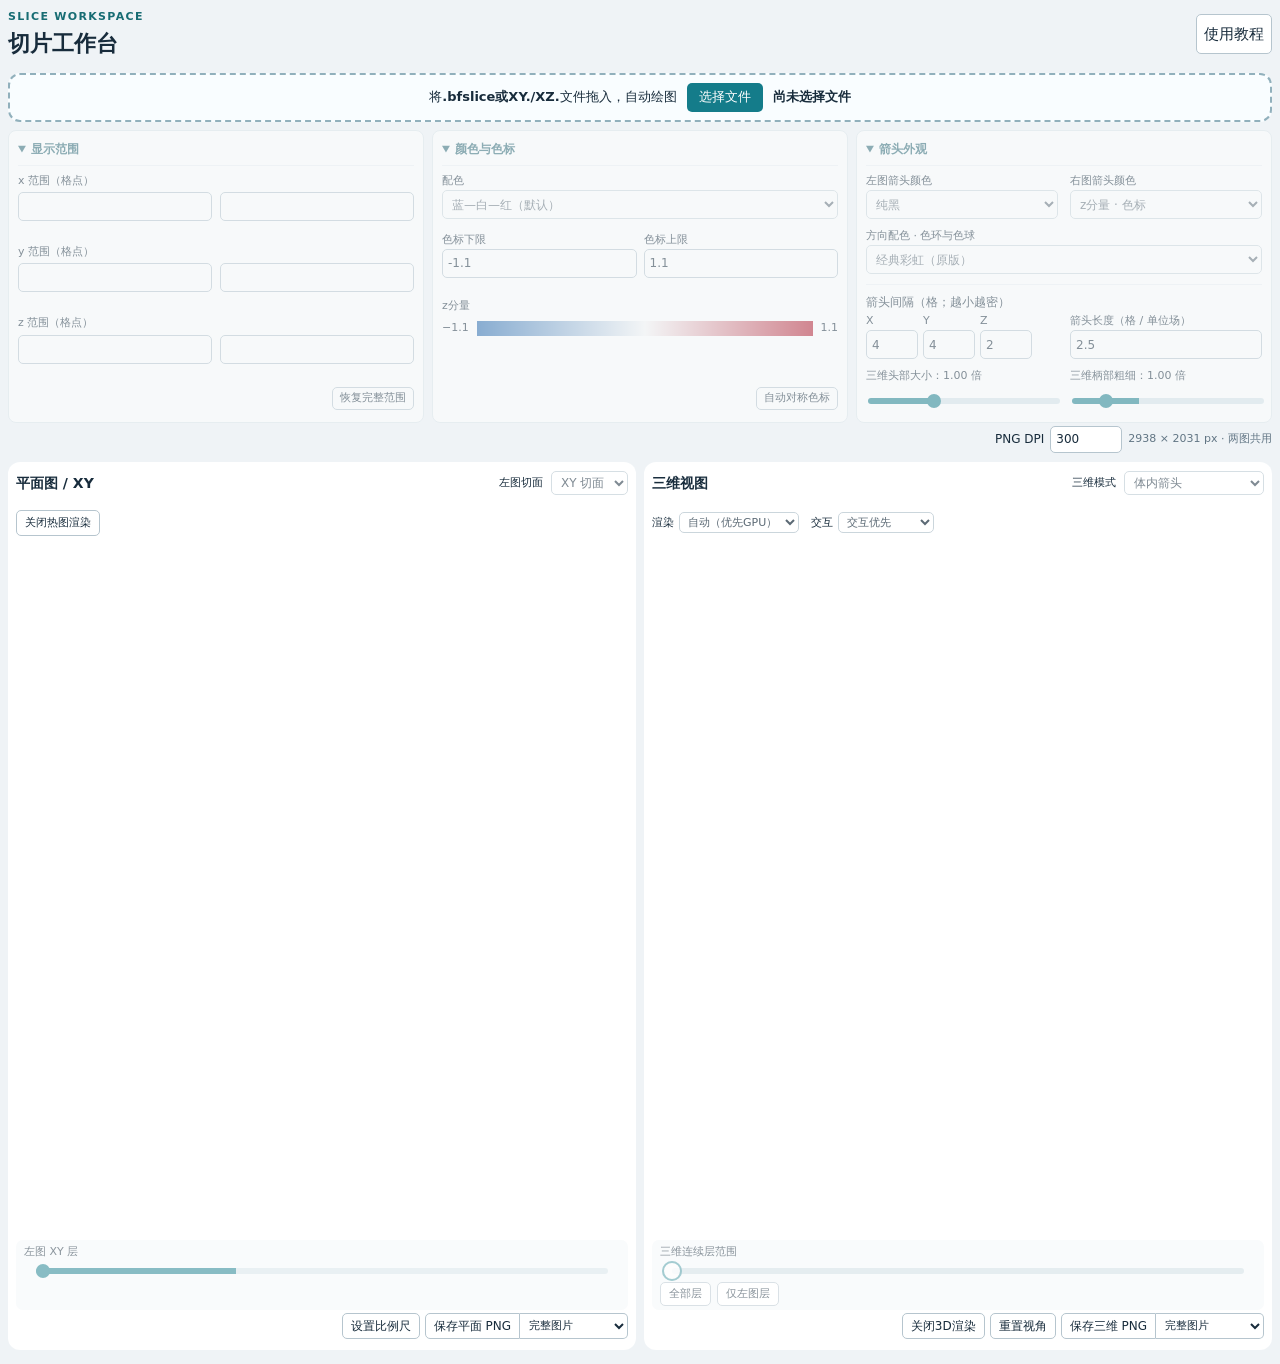
==== main/index.html @ a5f0192a "colorful version" ====
<!doctype html>
<html lang="zh-CN">
  <head>
    <meta charset="utf-8">
    <meta name="viewport" content="width=device-width,initial-scale=1">
    <title>切片工作台</title>
    <link rel="stylesheet" href="styles.css">
    <link rel="stylesheet" href="tutorial.css?v=10steps-20261106">
  </head>
  <body>
    <main>
      <header>
        <div>
          <div class="tag">SLICE WORKSPACE</div>
          <h1>切片工作台</h1>
        </div>
        <button id="start-tutorial" type="button">使用教程</button>
      </header>
      <label id="drop">将<strong>.bfslice或XY./XZ.</strong>文件拖入，自动绘图<br><span class="file-button">选择文件</span><span id="file-name" aria-live="polite">尚未选择文件</span><input id="file" class="file-input" aria-label="选择切片文件" type="file" accept=".bfslice,.dat,.txt,.csv"></label>
      <section id="workspace" aria-label="绘图工作区">
        <div id="status" role="status" hidden></div>
        <fieldset id="controls" disabled>
          <div class="control-grid">
            <details class="control-group" open>
              <summary>显示范围</summary>
              <div class="group-body two-col xyz-ranges">
                <label style="order:0"><span id="x-label">x 范围（格点）</span><span class="row"><input id="xmin" aria-label="x下限" type="number" step="any"><input id="xmax" aria-label="x上限" type="number" step="any"></span></label>
                <label id="vertical-range"><span id="y-label">y 范围（格点）</span><span class="row"><input id="ymin" aria-label="y下限" type="number" step="any"><input id="ymax" aria-label="y上限" type="number" step="any"></span></label>
                <label id="normal-range"><span id="normal-label">z 范围（格点）</span><span class="row"><input id="nmin" aria-label="z下限" type="number" step="any"><input id="nmax" aria-label="z上限" type="number" step="any"></span></label>
                <div class="wide actions"><button id="full">恢复完整范围</button></div>
              </div>
            </details>
            <details class="control-group" open>
              <summary>颜色与色标</summary>
              <div class="group-body two-col">
                <label class="wide">配色<select id="palette"><option value="diverging">蓝—白—红（默认）</option><option value="rainbow">Rainbow · 彩虹</option><option value="viridis">Viridis · 紫—绿—黄</option><option value="inferno">Inferno · 黑—紫—黄</option><option value="gray">灰度 · 黑—白</option><option value="custom">自定义双色</option></select></label>
                <div id="custom-colors" class="wide two-col" hidden>
                  <label>低值颜色<input id="color-low" type="color" value="#2166ac"></label>
                  <label>高值颜色<input id="color-high" type="color" value="#b2182b"></label>
                </div>
                <label>色标下限<input id="cmin" type="number" step="any" value="-1.1"></label>
                <label>色标上限<input id="cmax" type="number" step="any" value="1.1"></label>
                <div class="wide scalar-preview">
                  <span id="quantity">z分量</span>
                  <div class="scalar-preview-bar"><span id="lo">−1.1</span><div class="bar" id="colorbar" aria-label="当前配色色标"></div><span id="hi">1.1</span></div>
                  <span id="clipping" class="muted"></span>
                </div>
                <div class="wide actions"><button id="autoColor">自动对称色标</button></div>
              </div>
            </details>
            <details class="control-group" open>
              <summary>箭头外观</summary>
              <div class="group-body arrow-controls">
                <label>左图箭头颜色<select id="planar-color"><option value="black">纯黑</option><option value="direction">平面方向</option></select></label>
                <label>右图箭头颜色<select id="spatial-color"><option value="component">z分量 · 色标</option><option value="direction">空间方向</option></select></label>
                <label class="wide direction-preset">方向配色 · 色环与色球<select id="direction-preset"><option value="rainbow">经典彩虹（原版）</option><option value="soft">柔和彩虹</option><option value="aurora">青紫橙环</option><option value="ember">蓝红金环</option></select></label>
                <div class="arrow-numbers">
                  <div>
                    <div class="stride-title">箭头间隔（格；越小越密）</div>
                    <div class="stride-inputs">
                      <label>X<input id="stride-x" aria-label="X方向箭头间隔" type="number" min="1" step="1" value="4"></label>
                      <label>Y<input id="stride-y" aria-label="Y方向箭头间隔" type="number" min="1" step="1" value="4"></label>
                      <label>Z<input id="stride-z" aria-label="Z方向箭头间隔" type="number" min="1" step="1" value="2"></label>
                    </div>
                  </div>
                  <label><span id="scale-label">箭头长度（格 / 单位场）</span><input id="scale" type="number" min="0" step="any" value="2.5"></label>
                </div>
                <label class="arrow-size"><span id="head-label">三维头部大小：1.00 倍</span><input id="head-size" aria-label="三维头部大小" type="range" min="0.25" max="2.5" step="0.05" value="1"></label>
                <label class="arrow-size"><span id="shaft-label">三维柄部粗细：1.00 倍</span><input id="shaft-size" aria-label="三维柄部粗细" type="range" min="0.3" max="5" step="0.1" value="1"></label>
              </div>
            </details>
          </div>
        </fieldset>
        <div class="legend">
          <label id="field-control" hidden>显示物理量 <select id="field"></select></label>
          <label class="export-settings">PNG DPI <input id="export-dpi" type="number" min="72" max="600" step="1" value="300" aria-label="PNG导出DPI" title="72–600 DPI；两图共用，仅影响导出。像素尺寸随输出方式和当前选区变化。"><span id="export-size" class="muted"></span></label>
        </div>
        <div class="plots" id="plots" aria-label="双图视图">
          <section class="panel">
            <div class="panel-heading">
              <h2 id="planar-title">平面图 / XY</h2>
              <label>左图切面<select id="left-view" disabled><option value="XY">XY 切面</option><option value="XZ">XZ 切面</option></select></label>
            </div>
            <div class="render-options color-options">
              <div class="direction-controls">
                <button id="toggle-heatmap" type="button" value="on" aria-pressed="true" disabled>关闭热图渲染</button>
              </div>
              <canvas id="direction-wheel" class="direction-legend" width="260" height="192" role="img" aria-label="平面方向色环" title="箭头颜色表示当前切面内方向，与长度无关" hidden></canvas>
            </div>
            <div class="plot-stage">
              <canvas id="planar" width="720" height="650" role="img" aria-label="XY原始格点平面图"></canvas>
            </div>
            <fieldset id="plane-controls" class="under-plot" disabled>
              <label class="plane-control" for="plane"><span id="plane-label">左图 XY 层</span><input id="plane" type="range" min="0" max="0" step="1" value="0" aria-label="左图 XY 层"></label>
              <div class="layer-actions"><button id="full-below" hidden>恢复完整范围</button></div>
            </fieldset>
            <div class="plot-footer">
              <div class="footer-note"><div id="sample" class="plot-status"></div><span id="scale-notice" role="status" hidden></span></div>
              <div class="footer-actions">
                <button id="scale-bar-toggle" type="button" aria-pressed="false" disabled>设置比例尺</button>
                <div class="export-actions"><button id="save2">保存平面 PNG</button><select id="export-mode2" aria-label="平面PNG输出方式"><option value="standard">完整图片</option><option value="clean">保存无文字图片</option></select></div>
              </div>
            </div>
          </section>
          <section class="panel">
            <div class="panel-heading">
              <h2>三维视图</h2>
              <label id="voxel-control" hidden>体素分量<select id="voxel-component" aria-label="体素着色分量"><option value="0">px</option><option value="1">py</option><option value="2" selected>pz</option></select></label>
              <label>三维模式<select id="mode3" disabled><option value="arrows">体内箭头</option><option id="box-mode-option" value="box">边界长方体</option><option value="voxels">体素模式（实验性）</option></select></label>
            </div>
            <div class="render-options color-options">
              <div class="direction-controls">
              <label>渲染<select id="renderer" title="适用于体内箭头与边界长方体模式" disabled><option value="auto">自动（优先GPU）</option><option value="gpu">GPU加速</option><option value="cpu">兼容绘制</option></select></label>
              <label>交互<select id="motion-quality" disabled title="交互优先：拖动时临时简化预览，停止后恢复完整密度；PNG始终按设定密度输出。"><option value="adaptive">交互优先</option><option value="full">始终完整密度</option></select></label>
              <span id="render-status" aria-live="polite"></span>
              </div>
              <canvas id="direction-sphere" class="direction-legend" width="260" height="192" role="img" aria-label="空间方向色球，与三维视图同步旋转" title="赤道表示XY方位；向+z过渡为橙金色，向−z过渡为蓝紫色。随视角旋转查看另一半球。" hidden></canvas>
            </div>
            <div class="plot-stage spatial-stage">
              <canvas id="spatial-gpu" class="scene-layer" width="720" height="650" aria-hidden="true" hidden></canvas>
              <canvas id="spatial-cpu" class="scene-layer" width="720" height="650" aria-hidden="true" hidden></canvas>
              <div id="spatial-paused" hidden>3D渲染已关闭<br><span>开启后按当前范围和设置重新绘制</span></div>
              <canvas id="spatial" width="720" height="650" role="img" aria-label="多层三维矢量图"></canvas>
            </div>
            <fieldset id="volume-controls" class="under-plot" disabled>
              <div class="layer-control">
                <span id="layer-range-label">三维连续层范围</span>
                <div id="layer-track">
                  <div id="layer-fill"></div>
                  <button type="button" id="layer-start" role="slider" aria-label="三维起始层" aria-valuemin="1" aria-valuemax="1" aria-valuenow="1"></button>
                  <button type="button" id="layer-end" role="slider" aria-label="三维结束层" aria-valuemin="1" aria-valuemax="1" aria-valuenow="1"></button>
                </div>
                <div class="layer-actions"><button id="all">全部层</button> <button id="one" type="button" aria-pressed="false" title="让三维图持续跟随左图所在层">仅左图层</button></div>
              </div>
            </fieldset>
            <div class="plot-footer spatial-footer">
              <p id="info" class="plot-status"></p>
              <div class="footer-actions"><button id="toggle3d" type="button" aria-pressed="true">关闭3D渲染</button><button id="reset">重置视角</button><div class="export-actions"><button id="save3">保存三维 PNG</button><select id="export-mode3" aria-label="三维PNG输出方式"><option value="standard">完整图片</option><option value="clean">保存无文字图片</option></select></div></div>
            </div>
          </section>
        </div>
      </section>
    </main>
    <dialog id="scale-dialog" aria-labelledby="scale-dialog-title">
      <form id="scale-form" novalidate>
        <h2 id="scale-dialog-title">设置比例尺</h2>
        <label for="scale-nm-grid">一个格点等于多少 nm<input id="scale-nm-grid" type="number" step="any" min="0" inputmode="decimal" required></label>
        <label for="scale-length-nm">比例尺长度（nm）<input id="scale-length-nm" type="number" step="any" min="0" inputmode="decimal" required></label>
        <p id="scale-error" role="alert" hidden></p>
        <div class="dialog-actions"><button id="scale-cancel" type="button">取消</button><button type="submit" class="primary">确定</button></div>
      </form>
    </dialog>
    <script src="palettes.js"></script>
    <script src="voxels.js"></script>
    <script src="directions.js"></script>
    <script src="arrows.js"></script>
    <script src="viewer.js"></script>
    <script src="spatial.js"></script>
    <script src="history.js"></script>
    <script src="tutorial-data.js"></script>
    <script id="tutorial-script" src="tutorial.js?v=10steps-20261106"></script>
  </body>
</html>
---- main/styles.css ----
/* Workspace layout, plot grids, controls and responsive states. */

.arrow-size input {
  width: 100%;
  height: 34px;
  padding: 0;
  accent-color: #147c8a;
  cursor: pointer;
}

[hidden] {
  display: none !important;
}

* {
  box-sizing: border-box;
}

body {
  margin: 0;
  background: #eff3f6;
  color: #182c3c;
  font: 15px/1.6 system-ui,sans-serif;
}

main {
  margin: auto;
}

h1 {
  margin: 0;
}

h2 {
  margin: 0;
}

p {
  margin: 6px 0;
}

header {
  display: flex;
  justify-content: space-between;
  align-items: center;
}

.tag {
  color: #176c73;
  font-weight: 600;
}

.muted {
  color: #617584;
}

#drop {
  display: block;
  border: 2px dashed #91b0bc;
  border-radius: 12px;
  text-align: center;
  background: #f9fdff;
  cursor: pointer;
}

#drop.over {
  border-color: #087780;
}

input,select,button {
  font: inherit;
  border: 1px solid #b6c5ce;
  border-radius: 5px;
  background: white;
  color: inherit;
  padding: 7px;
}

button {
  cursor: pointer;
}

button:hover {
  background: #e0f0f2;
}

input[type=number] {
  width: 100px;
}

input[type=file] {
  max-width: 100%;
}

.row {
  display: flex;
  align-items: center;
  gap: 6px;
}

.panel {
  background: white;
  border-radius: 12px;
  min-width: 0;
}

canvas {
  width: 100%;
  height: auto;
  display: block;
}

#spatial {
  touch-action: none;
  cursor: grab;
}

.legend {
  display: flex;
  align-items: center;
}

.bar {
  height: 12px;
  background: linear-gradient(to right,#2166ac,#f7f7f7,#b2182b);
}

#status {
  overflow-wrap: anywhere;
}

#status.error {
  color: #a32525;
}

fieldset {
  border: 0;
  padding: 0;
  margin: 0;
}

#controls:disabled {
  opacity: .5;
}

@media (max-width:950px) {
  header {
    display: block;
  }
}

#planar {
  touch-action: none;
  cursor: crosshair;
}

#layer-track {
  position: relative;
  touch-action: none;
  cursor: pointer;
}

#layer-track:before {
  content: "";
  position: absolute;
  left: 0;
  right: 0;
  height: 6px;
  background: #cddce3;
  border-radius: 3px;
}

#layer-fill {
  position: absolute;
  height: 6px;
  background: #147c8a;
}

#layer-track button {
  position: absolute;
  width: 20px;
  height: 20px;
  border-radius: 50%;
  padding: 0;
  transform: translateX(-50%);
  border: 2px solid #147c8a;
  background: white;
  touch-action: none;
  cursor: ew-resize;
}

#layer-track button:focus-visible {
  outline: 3px solid #65c4d5;
  outline-offset: 3px;
}

#layer-track button:disabled {
  opacity: .5;
}

#plane {
  padding: 0;
  accent-color: #147c8a;
  cursor: pointer;
}

.control-grid {
  display: grid;
}

.control-group {
  background: #fff;
  border: 1px solid #dde6eb;
  min-width: 0;
}

.group-body {
  display: grid;
  align-items: start;
  gap: 4px 7px;
}

.two-col {
  grid-template-columns: minmax(0,1fr) minmax(0,1fr);
}

.group-body label {
  display: flex;
  flex-direction: column;
  min-width: 0;
}

.group-body input[type=number],.group-body select {
  width: 100%;
  min-width: 0;
}

.group-body .row {
  display: grid;
  grid-template-columns: 1fr 1fr;
  gap: 8px;
}

.wide {
  grid-column: 1/-1;
}

.actions {
  display: flex;
  justify-content: flex-end;
}

.group-body .arrow-size {
  width: 100%;
  max-width: none;
}

.legend {
  flex-wrap: wrap;
}

.tag {
  letter-spacing: .12em;
}

@media (max-width:480px) {
  .two-col {
    grid-template-columns: 1fr;
  }
  .wide {
    grid-column: auto;
  }
}

header {
  padding: 0 0 4px;
}

h1 {
  font-size: 22px;
}

.tag {
  font-size: 11px;
}

#drop {
  margin: 8px 0;
  padding: 8px 12px;
  font-size: 13px;
}

#drop br {
  display: none;
}

#drop input {
  margin-left: 12px;
  font-size: 12px;
  padding: 3px;
}

#drop .muted {
  margin: 0 10px;
}

#status {
  padding: 4px 0;
  font-size: 12px;
  white-space: nowrap;
  overflow: hidden;
  text-overflow: ellipsis;
}

.control-grid {
  gap: 8px;
}

.control-group {
  border-radius: 8px;
}

.group-body label {
  font-size: 11px;
  gap: 2px;
}

.group-body input[type=number],.group-body select {
  height: 29px;
  padding: 3px 5px;
  font-size: 12px;
}

.group-body input[type=range] {
  height: 26px;
}

.group-body button {
  font-size: 11px;
  padding: 3px 7px;
}

.legend {
  font-size: 12px;
  gap: 8px;
}

.bar {
  width: 150px;
}

h2 {
  font-size: 15px;
}

.panel p {
  font-size: 12px;
}

.panel button {
  font-size: 12px;
  padding: 4px 8px;
}

@media (max-width:600px) {
  #drop input {
    margin-left: 0;
  }
  #drop br {
    display: block;
  }
  #status {
    white-space: normal;
  }
}

#drop {
  position: relative;
  transition: background .18s,border-color .18s,box-shadow .18s,transform .18s;
}

#drop.over {
  transform: scale(1.008);
  box-shadow: 0 0 0 4px #1793a21c;
  background: #e3f6f7;
}

#drop.loading {
  animation: importPulse .8s ease-in-out infinite;
}

#drop.loaded {
  border-color: #459b92;
}

.file-button {
  display: inline-block;
  background: #147c8a;
  color: white;
  padding: 4px 12px;
  border-radius: 5px;
  margin: 0 10px;
}

#file.file-input {
  position: absolute;
  opacity: 0;
  width: 1px;
  height: 1px;
  padding: 0;
  margin: 0;
  pointer-events: none;
}

#file-name {
  display: inline-block;
  max-width: 250px;
  overflow: hidden;
  text-overflow: ellipsis;
  white-space: nowrap;
  vertical-align: middle;
  font-weight: 600;
}

#drop:focus-within {
  outline: 2px solid #27a5b4;
  outline-offset: 2px;
}

.mode-note {
  color: #657b87;
}

input[type=range] {
  appearance: none;
  -webkit-appearance: none;
  background: transparent;
  border: 0;
}

input[type=range]::-webkit-slider-runnable-track {
  height: 6px;
  border-radius: 5px;
  background: linear-gradient(to right,#147c8a var(--progress,35%),#d5e3e8 var(--progress,35%));
}

input[type=range]::-webkit-slider-thumb {
  appearance: none;
  -webkit-appearance: none;
  width: 14px;
  height: 14px;
  border-radius: 50%;
  background: #147c8a;
  margin-top: -4px;
  transition: transform .14s,box-shadow .14s;
}

input[type=range]:hover::-webkit-slider-thumb {
  box-shadow: 0 0 0 4px #147c8a18;
}

input[type=range]:active::-webkit-slider-thumb,input[type=range]:focus-visible::-webkit-slider-thumb {
  transform: scale(1.3);
  box-shadow: 0 0 0 5px #147c8a20;
}

input[type=range]::-moz-range-thumb {
  width: 14px;
  height: 14px;
  border: 0;
  border-radius: 50%;
  background: #147c8a;
  transition: transform .14s;
}

input[type=range]:active::-moz-range-thumb {
  transform: scale(1.3);
}

input[type=range]::-moz-range-track {
  height: 6px;
  background: #d5e3e8;
}

input[type=range]::-moz-range-progress {
  height: 6px;
  background: #147c8a;
}

#layer-track button {
  transition: left .06s linear,box-shadow .14s,scale .14s;
}

#layer-track button:active {
  scale: 1.2;
  box-shadow: 0 0 0 5px #147c8a20;
}

#layer-fill {
  transition: left .06s linear,width .06s linear;
}

button,select {
  transition: background .15s,border-color .15s,box-shadow .15s;
}

select:focus {
  border-color: #147c8a;
  box-shadow: 0 0 0 2px #147c8a15;
}

@keyframes importPulse {
  50% {
    background: #dff3f4;
  }
}

@media (prefers-reduced-motion:reduce) {
  *,*::before,*::after {
    animation: none !important;
    transition: none !important;
  }
}

.panel-heading {
  display: flex;
  justify-content: space-between;
  align-items: center;
  gap: 12px;
}

.panel-heading label {
  font-size: 11px;
  display: flex;
  gap: 8px;
  align-items: center;
}

.panel-heading select {
  padding: 3px 5px;
  font-size: 12px;
  max-width: 150px;
}

#left-view:disabled,#mode3:disabled {
  opacity: .55;
}

#workspace {
  scroll-margin-top: 0;
}

#workspace .group-body {
  line-height: 1.3;
}

.plots {
  margin: 0;
}

.panel-heading {
  flex: none;
}

.panel>p {
  flex: none;
  line-height: 1.35;
  font-size: 11px;
}

.plot-stage {
  min-width: 0;
  container-type: size;
  display: flex;
  align-items: center;
  justify-content: center;
}

.panel .plot-stage canvas {
  max-width: 100%;
  margin: 0;
  flex: none;
}

.plot-footer {
  display: flex;
  gap: 6px;
  font-size: 10px;
}

.control-group {
  padding: 6px 9px;
}

#layer-range-label,#layer-track {
  grid-column: 1/-1;
}

.mode-note {
  padding: 1px 4px;
  font-size: 10px;
}

.legend {
  padding: 3px 0;
}

.panel-heading h2 {
  font-size: 14px;
}

@media (max-width:1100px) and (min-width:851px) {
  .group-body label {
    font-size: 10px;
  }
}

#workspace .control-grid {
  grid-template-columns: repeat(3,minmax(0,1fr));
  align-items: stretch;
}

.control-group summary {
  cursor: pointer;
  color: #286572;
  font-size: 12px;
  font-weight: 600;
  padding: 3px 0;
  user-select: none;
}

.control-group[open] summary {
  margin-bottom: 8px;
  border-bottom: 1px solid #edf1f4;
  padding-bottom: 6px;
}

.under-plot {
  flex: none;
  background: #f4f8fa;
  border-radius: 7px;
  font-size: 11px;
}

.under-plot:disabled {
  opacity: .5;
}

.under-plot button {
  font-size: 10px;
  padding: 2px 7px;
}

#field-control {
  font-size: 12px;
}

#field {
  font-size: 12px;
  padding: 2px 6px;
}

@media (max-width:520px) {
  #workspace .control-grid {
    grid-template-columns: 1fr;
  }
}

.layer-actions {
  display: flex;
  align-items: center;
}

.under-plot .layer-actions button {
  font-size: 11px;
}

.spatial-footer {
  justify-content: space-between;
}

.spatial-footer #info {
  flex: 1;
  min-width: 0;
  margin: 0;
}

.footer-actions {
  display: flex;
  gap: 6px;
  justify-content: flex-end;
  flex: none;
  margin-left: auto;
}

main {
  max-width: none;
  padding: 8px;
}

#workspace {
  height: auto;
  min-height: 0;
  padding: 0;
  display: block;
}

.plots {
  width: 100%;
  height: 100dvh;
  min-height: 560px;
  padding: 6px 0;
  display: grid;
  grid-template-columns: minmax(0,1fr) minmax(0,1fr);
  gap: 8px;
  scroll-margin-top: 0;
}

.panel {
  min-height: 0;
  padding: 8px;
}

.plot-stage {
  flex: 1;
  min-height: 0;
  aspect-ratio: auto;
  width: 100%;
}

.panel .plot-stage canvas {
  width: min(100cqw,calc(100cqh * 720 / 650));
  aspect-ratio: 720/650;
}

.under-plot {
  display: grid;
  min-width: 0;
}

.under-plot .plane-control,.under-plot .layer-control {
  display: contents;
}

.under-plot #plane-label,.under-plot #layer-range-label {
  grid-row: 1;
  white-space: nowrap;
  overflow: hidden;
  text-overflow: ellipsis;
}

.under-plot #plane,.under-plot #layer-track {
  grid-row: 2;
  margin: 0 12px;
  width: calc(100% - 24px);
  align-self: center;
}

.under-plot .layer-actions {
  grid-row: 3;
  display: flex;
  gap: 6px;
  margin: 0;
}

.plot-footer {
  flex: none;
  flex-wrap: nowrap;
}

.footer-actions {
  width: auto;
}

@media (max-width:700px) {
  .plots {
    height: auto;
    grid-template-columns: 1fr;
  }
  .plots>.panel {
    height: 100dvh;
    min-height: 560px;
  }
  .plot-stage {
    flex: 1;
  }
  .plot-footer {
    font-size: 10px;
  }
}

.plots>.panel {
  display: grid;
  grid-template-rows: 26px minmax(0,1fr) 70px 32px;
  row-gap: 0;
}

.panel>.panel-heading {
  min-width: 0;
}

.panel>p {
  margin: 2px 0;
  overflow: auto;
}

.panel>.plot-stage {
  height: 100%;
  min-height: 0;
}

.panel>.under-plot {
  height: 70px;
  min-height: 70px;
  max-height: 70px;
  margin: 0;
  padding: 4px 8px;
  grid-template-rows: 16px 20px 24px;
  row-gap: 1px;
}

.under-plot #plane-label,.under-plot #layer-range-label {
  line-height: 16px;
}

.under-plot #plane,.under-plot #layer-track {
  height: 20px;
}

.under-plot #layer-track:before,.under-plot #layer-fill {
  top: 7px;
}

.under-plot #layer-track button {
  top: 0;
}

.under-plot .layer-actions {
  height: 24px;
  min-height: 24px;
  align-items: stretch;
}

.under-plot .layer-actions button {
  height: 24px;
  line-height: 22px;
  padding: 0 8px;
  margin: 0;
}

.panel>.plot-footer {
  height: 32px;
  min-height: 32px;
  padding: 3px 0;
  align-items: center;
  overflow: hidden;
}

.plot-footer button {
  height: 26px;
  line-height: 24px;
  padding: 0 8px;
  margin: 0;
  white-space: nowrap;
}

.plot-footer .footer-actions {
  height: 26px;
  align-items: stretch;
}

.xyz-ranges {
  grid-template-columns: 1fr;
}

.xyz-ranges>label {
  display: grid;
  grid-template-columns: 1fr 1.2fr;
  align-items: center;
  gap: 8px;
}

.xyz-ranges>.actions {
  order: 3;
}

#custom-colors {
  display: grid;
  gap: 8px;
}

#custom-colors input[type=color] {
  width: 100%;
  height: 32px;
  padding: 3px;
  cursor: pointer;
}

#palette {
  width: 100%;
}

.stride-inputs {
  display: grid;
}

.stride-inputs input[type=number] {
  width: 100%;
  min-width: 0;
}

.stride-title {
  font-size: 12px;
  margin-bottom: 3px;
}

.arrow-controls {
  grid-template-columns: repeat(2,minmax(0,1fr));
  gap: 7px 12px;
}

.arrow-numbers {
  grid-column: 1/-1;
  display: grid;
  grid-template-columns: minmax(0,1fr) minmax(0,1fr);
  align-items: end;
  gap: 12px;
}

.arrow-numbers .stride-inputs {
  grid-template-columns: repeat(3,minmax(0,52px));
  gap: 5px;
}

.arrow-controls .arrow-size {
  align-self: end;
}

/* Keep all three control cards equal in width; stack evenly on narrow screens. */
@media (max-width:959px) {
  #workspace .control-grid { grid-template-columns: 1fr; }
}
.control-group:not([open]) { align-self:start; }
.arrow-controls { row-gap:10px; }
.direction-preset { border-bottom:1px solid #edf1f4; padding-bottom:10px; }


/* Compact extra selector only shown for voxel rendering. */
.panel-heading:has(#voxel-control:not([hidden])) { gap: 6px; }
#voxel-control { margin-left: auto; white-space: nowrap; }
#voxel-component { max-width: 72px; }
@media (max-width: 1000px) and (min-width: 701px) {
  .panel-heading:has(#voxel-control:not([hidden])) h2 { display: none; }
}

/* Shared PNG export resolution; independent of preview settings. */
.export-settings { margin-left: auto; display: flex; align-items: center; gap: 6px; flex-wrap: wrap; }
.export-settings input[type=number] { width: 72px; padding: 3px 5px; font-size: 12px; }
#export-size { font-size: 11px; }

.spatial-stage { position: relative; }
#spatial-paused { text-align: center; color: #617584; font-size: 17px; }
#spatial-paused span { font-size: 12px; }
#toggle3d[aria-pressed=false] { color: #147c8a; border-color: #147c8a; }

/* A pressed layer button is a persistent follow mode, not a one-shot action. */
#one[aria-pressed=true] { background: #0b5965; color: white; border-color: #07434d; }
#one[aria-pressed=true]:hover { background: #07434d; }
#layer-track.following { cursor: default; }

/* Direct GPU/Canvas scene layers; no frame-by-frame GPU readback. */
.spatial-stage { position:relative; }
.panel .spatial-stage .scene-layer { position:absolute;left:50%;top:50%;transform:translate(-50%,-50%);height:auto;width:min(100cqw,calc(100cqh * 720 / 650));pointer-events:none; }
.spatial-stage #spatial { position:relative;z-index:1;background:transparent; }
.render-options { display:flex;gap:12px;align-items:center;flex-wrap:wrap;padding:3px 0;font-size:11px; }
.render-options label { display:flex;gap:5px;align-items:center; }
.render-options select { padding:2px 4px;font-size:11px; }
#render-status { color:#147c8a;margin-left:auto; }


@media (max-width:1000px) { .render-options #render-status { display:none; } .render-options { gap:8px; } }

/* Direction legends sit outside the data canvases; both plot rows stay aligned. */
.color-options { display:flex; gap:6px; min-width:0; }
.direction-controls { display:flex; gap:6px 12px; flex-wrap:wrap; align-items:center; flex:1; min-width:0; }
.direction-controls button { font-size:11px; padding:3px 8px; }
.direction-legend { flex:0 0 130px; width:130px!important; height:96px!important; border:0!important; background:transparent!important; }
#toggle-heatmap[aria-pressed=false] { color:#147c8a; border-color:#147c8a; background:#edf8f8; }
.plots>.panel:has(.render-options) { grid-template-rows:26px 54px minmax(0,1fr) 70px 32px; }
.plots.direction-legends>.panel { grid-template-rows:26px 100px minmax(0,1fr) 70px 32px; }
@media (max-width:420px) { .direction-controls { gap:5px; } .direction-controls select { max-width:112px; } }

/* Keep export actions together; allow a second footer row on narrow panels. */
.plots>.panel:has(.render-options) { grid-template-rows:26px 54px minmax(0,1fr) 70px auto; }
.plots.direction-legends>.panel { grid-template-rows:26px 100px minmax(0,1fr) 70px auto; }
.panel>.plot-footer { height:auto; min-height:32px; overflow:visible; flex-wrap:wrap; gap:4px 8px; }
.plot-footer .footer-actions { height:auto; max-width:100%; flex-wrap:wrap; justify-content:flex-end; margin-left:auto; gap:5px; }
.footer-note { flex:1 1 80px; min-width:0; }
.export-actions { display:inline-flex; align-items:stretch; gap:0; }
.export-actions button { border-radius:5px 0 0 5px; }
.export-actions select { height:26px; max-width:142px; padding:0 5px; font-size:11px; border-left:0; border-radius:0 5px 5px 0; }
#scale-notice { color:#a44424; font-size:11px; }
#scale-bar-toggle[aria-pressed=true] { color:#0b5965; border-color:#147c8a; background:#edf8f8; }
#scale-dialog { width:min(360px,calc(100vw - 36px)); padding:24px; border:1px solid #c8d9df; border-radius:14px; color:#273849; box-shadow:0 18px 70px #102f4250; }
#scale-dialog::backdrop { background:#10293866; backdrop-filter:blur(3px); }
#scale-dialog h2 { margin:0 0 18px; font-size:20px; }
#scale-dialog label { display:grid; gap:7px; margin:14px 0; font-size:14px; }
#scale-dialog input { width:100%; box-sizing:border-box; }
#scale-error { color:#a44424; font-size:13px; }
.dialog-actions { display:flex; justify-content:flex-end; gap:8px; margin-top:20px; }
.dialog-actions .primary { background:#147c8a; color:white; border-color:#147c8a; }

/* Use the same card footprint with ranges, scalar preview and arrow settings. */
.control-group[open] { display:flex; flex-direction:column; }
.control-group[open]>.group-body { flex:1; }
.xyz-ranges { grid-template-rows:repeat(3,minmax(0,1fr)) auto; row-gap:10px; }
.xyz-ranges>label { grid-template-columns:1fr; gap:4px; }
.scalar-preview { display:flex; flex-direction:column; gap:7px; font-size:11px; padding:8px 0; }
.scalar-preview-bar { display:flex; align-items:center; gap:8px; }
.scalar-preview .bar { flex:1; width:auto; height:15px; }
.scalar-preview #clipping { min-height:14px; }
.control-group .actions { align-self:end; }
@media (min-width:960px) {
  .control-group[open]>.group-body { min-height:236px; }
}

/* Shared typography for sampled values and the renderer status. */
.plot-footer .plot-status { margin:0; font:10px/1.35 system-ui,sans-serif; color:#617584; overflow-wrap:anywhere; }
.footer-note:has(#sample:not(:empty)) { flex-basis:240px; }
.sample-row { display:flex; flex-wrap:wrap; gap:0 5px; }
.sample-row span { white-space:nowrap; }
.sample-row span+span::before { content:'·'; margin-right:5px; }
---- main/tutorial.css ----
.tour {
  position: fixed;
  inset: 0;
  z-index: 10000;
  background: #eef3f6;
}

.tour iframe {
  border: 0;
  width: 100%;
  height: 100%;
  pointer-events: auto;
}

.tour-focus {
  position: absolute;
  border: 3px solid #14afbb;
  border-radius: 9px;
  box-shadow: 0 0 0 9999px #102b3b70;
  pointer-events: none;
  transition: all .22s;
}

.tour-card {
  position: absolute;
  width: 330px;
  max-width: calc(100vw - 24px);
  padding: 18px;
  background: white;
  border: 1px solid #b7d5df;
  border-radius: 14px;
  box-shadow: 0 12px 40px #142c4340;
  color: #183342;
  font: 14px/1.6 system-ui;
}

.tour-card h2 {
  font-size: 18px;
  margin: 6px 0;
}

.tour-text {
  margin: 8px 0;
}

.tour-gestures {
  display: grid;
  gap: 10px;
  margin: 0;
  padding: 0;
  list-style: none;
}

.tour-gestures li {
  display: flex;
  align-items: center;
  gap: 12px;
}

.tour-gestures svg {
  flex: 0 0 24px;
  width: 24px;
  height: 32px;
  fill: none;
  stroke: currentColor;
  stroke-width: 1.5;
  color: #147c8a;
}

.tour-badge {
  padding-right: 85px;
  font-size: 11px;
  color: #147c8a;
}

.tour-actions {
  display: flex;
  gap: 7px;
  flex-wrap: wrap;
  margin-top: 12px;
}

.tour-actions button {
  font: 12px system-ui;
  padding: 7px 10px;
  cursor: pointer;
}

.tour-actions .primary {
  background: #147c8a;
  color: white;
}

.tour-close {
  position: absolute;
  top: 10px;
  right: 10px;
  font-size: 12px;
  padding: 4px 6px;
  z-index: 3;
  background: white;
}

@media (prefers-reduced-motion:reduce) {
  .tour-focus {
    transition: none;
  }
}
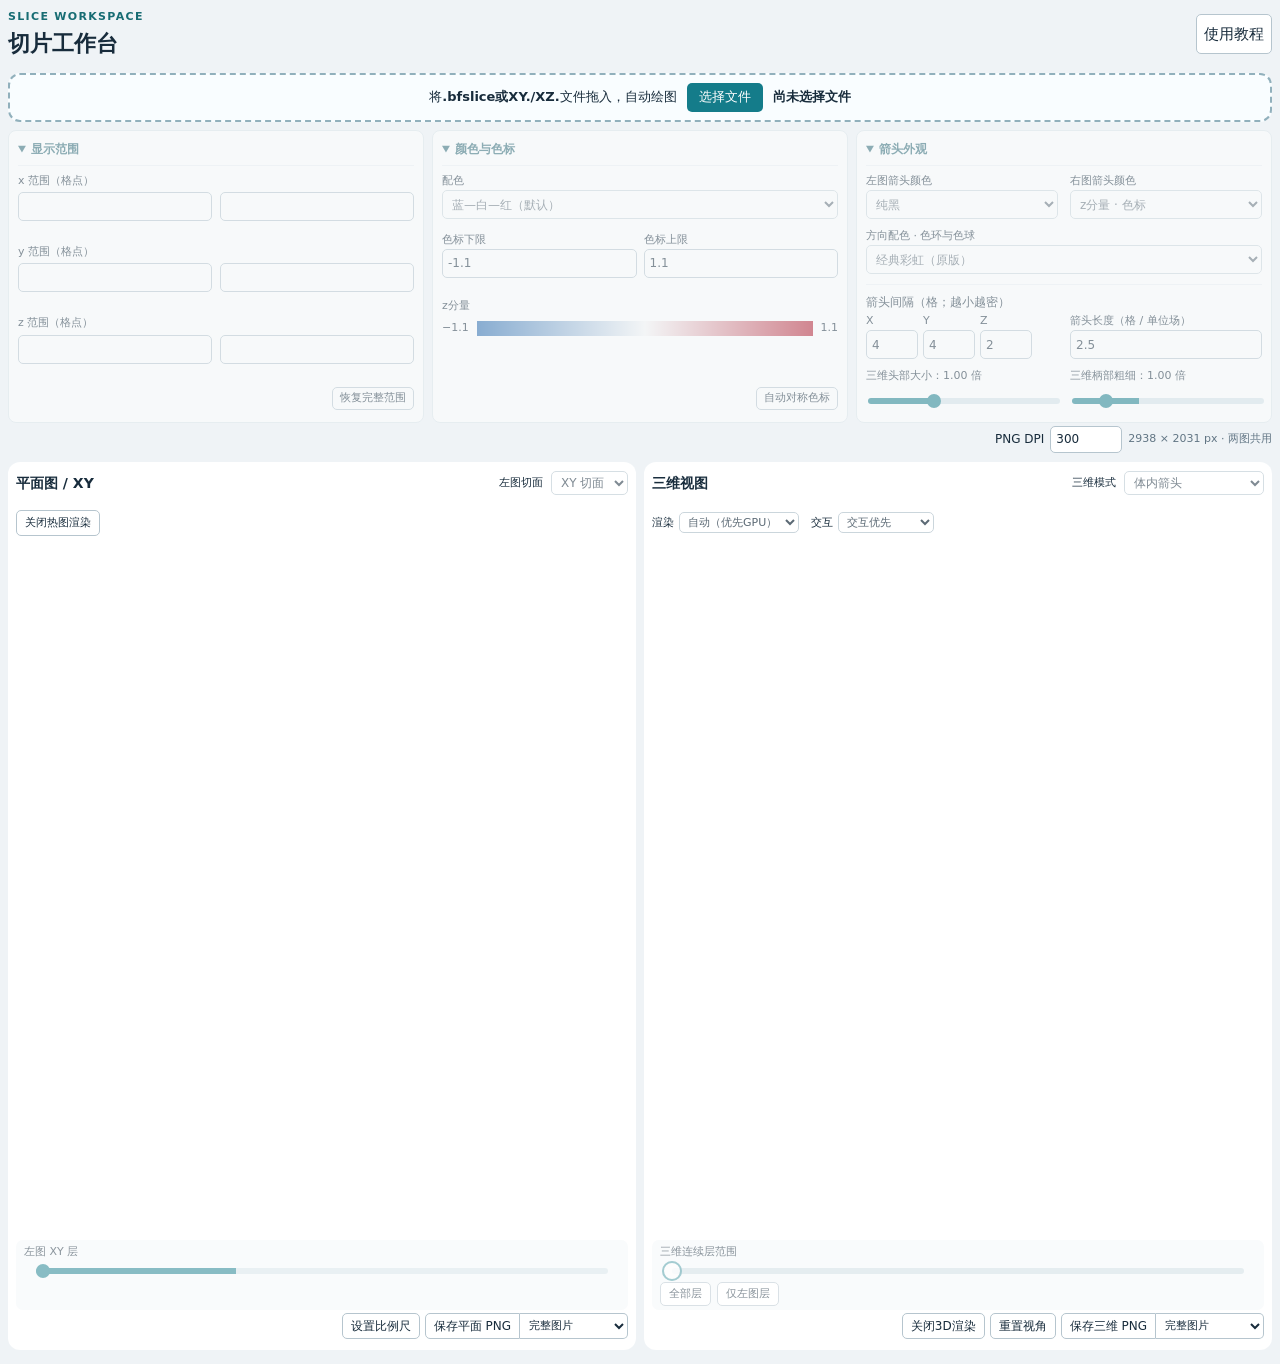
==== commit 1fccd76a: "Unify persistent toggle button states and styling" ====
--- a/main/index.html
+++ b/main/index.html
@@ -83,7 +83,7 @@
             </div>
             <div class="render-options color-options">
               <div class="direction-controls">
-                <button id="toggle-heatmap" type="button" value="on" aria-pressed="true" disabled>关闭热图渲染</button>
+                <button id="toggle-heatmap" class="state-toggle" type="button" value="on" aria-pressed="false" disabled>关闭热图渲染</button>
               </div>
               <canvas id="direction-wheel" class="direction-legend" width="260" height="192" role="img" aria-label="平面方向色环" title="箭头颜色表示当前切面内方向，与长度无关" hidden></canvas>
             </div>
@@ -97,7 +97,7 @@
             <div class="plot-footer">
               <div class="footer-note"><div id="sample" class="plot-status"></div><span id="scale-notice" role="status" hidden></span></div>
               <div class="footer-actions">
-                <button id="scale-bar-toggle" type="button" aria-pressed="false" disabled>设置比例尺</button>
+                <button id="scale-bar-toggle" class="state-toggle" type="button" aria-pressed="false" disabled>设置比例尺</button>
                 <div class="export-actions"><button id="save2">保存平面 PNG</button><select id="export-mode2" aria-label="平面PNG输出方式"><option value="standard">完整图片</option><option value="clean">保存无文字图片</option></select></div>
               </div>
             </div>
@@ -130,12 +130,12 @@
                   <button type="button" id="layer-start" role="slider" aria-label="三维起始层" aria-valuemin="1" aria-valuemax="1" aria-valuenow="1"></button>
                   <button type="button" id="layer-end" role="slider" aria-label="三维结束层" aria-valuemin="1" aria-valuemax="1" aria-valuenow="1"></button>
                 </div>
-                <div class="layer-actions"><button id="all">全部层</button> <button id="one" type="button" aria-pressed="false" title="让三维图持续跟随左图所在层">仅左图层</button></div>
+                <div class="layer-actions"><button id="all">全部层</button> <button id="one" class="state-toggle" type="button" aria-pressed="false" title="让三维图持续跟随左图所在层">仅左图层</button></div>
               </div>
             </fieldset>
             <div class="plot-footer spatial-footer">
               <p id="info" class="plot-status"></p>
-              <div class="footer-actions"><button id="toggle3d" type="button" aria-pressed="true">关闭3D渲染</button><button id="reset">重置视角</button><div class="export-actions"><button id="save3">保存三维 PNG</button><select id="export-mode3" aria-label="三维PNG输出方式"><option value="standard">完整图片</option><option value="clean">保存无文字图片</option></select></div></div>
+              <div class="footer-actions"><button id="toggle3d" class="state-toggle" type="button" aria-pressed="false">关闭3D渲染</button><button id="reset">重置视角</button><div class="export-actions"><button id="save3">保存三维 PNG</button><select id="export-mode3" aria-label="三维PNG输出方式"><option value="standard">完整图片</option><option value="clean">保存无文字图片</option></select></div></div>
             </div>
           </section>
         </div>
@@ -144,7 +144,7 @@
     <dialog id="scale-dialog" aria-labelledby="scale-dialog-title">
       <form id="scale-form" novalidate>
         <h2 id="scale-dialog-title">设置比例尺</h2>
-        <label for="scale-nm-grid">一个格点等于多少 nm<input id="scale-nm-grid" type="number" step="any" min="0" inputmode="decimal" required></label>
+        <label for="scale-nm-grid">一个格点的真实物理长度(nm)<input id="scale-nm-grid" type="number" step="any" min="0" inputmode="decimal" required></label>
         <label for="scale-length-nm">比例尺长度（nm）<input id="scale-length-nm" type="number" step="any" min="0" inputmode="decimal" required></label>
         <p id="scale-error" role="alert" hidden></p>
         <div class="dialog-actions"><button id="scale-cancel" type="button">取消</button><button type="submit" class="primary">确定</button></div>
--- a/main/styles.css
+++ b/main/styles.css
@@ -961,11 +961,10 @@
 .spatial-stage { position: relative; }
 #spatial-paused { text-align: center; color: #617584; font-size: 17px; }
 #spatial-paused span { font-size: 12px; }
-#toggle3d[aria-pressed=false] { color: #147c8a; border-color: #147c8a; }
-
-/* A pressed layer button is a persistent follow mode, not a one-shot action. */
-#one[aria-pressed=true] { background: #0b5965; color: white; border-color: #07434d; }
-#one[aria-pressed=true]:hover { background: #07434d; }
+
+/* Toggle labels stay fixed; pressed means the named option is active. */
+.state-toggle[aria-pressed=true] { background: #0b5965; color: white; border-color: #07434d; }
+.state-toggle[aria-pressed=true]:hover { background: #07434d; }
 #layer-track.following { cursor: default; }
 
 /* Direct GPU/Canvas scene layers; no frame-by-frame GPU readback. */
@@ -985,7 +984,6 @@
 .direction-controls { display:flex; gap:6px 12px; flex-wrap:wrap; align-items:center; flex:1; min-width:0; }
 .direction-controls button { font-size:11px; padding:3px 8px; }
 .direction-legend { flex:0 0 130px; width:130px!important; height:96px!important; border:0!important; background:transparent!important; }
-#toggle-heatmap[aria-pressed=false] { color:#147c8a; border-color:#147c8a; background:#edf8f8; }
 .plots>.panel:has(.render-options) { grid-template-rows:26px 54px minmax(0,1fr) 70px 32px; }
 .plots.direction-legends>.panel { grid-template-rows:26px 100px minmax(0,1fr) 70px 32px; }
 @media (max-width:420px) { .direction-controls { gap:5px; } .direction-controls select { max-width:112px; } }
@@ -1000,7 +998,6 @@
 .export-actions button { border-radius:5px 0 0 5px; }
 .export-actions select { height:26px; max-width:142px; padding:0 5px; font-size:11px; border-left:0; border-radius:0 5px 5px 0; }
 #scale-notice { color:#a44424; font-size:11px; }
-#scale-bar-toggle[aria-pressed=true] { color:#0b5965; border-color:#147c8a; background:#edf8f8; }
 #scale-dialog { width:min(360px,calc(100vw - 36px)); padding:24px; border:1px solid #c8d9df; border-radius:14px; color:#273849; box-shadow:0 18px 70px #102f4250; }
 #scale-dialog::backdrop { background:#10293866; backdrop-filter:blur(3px); }
 #scale-dialog h2 { margin:0 0 18px; font-size:20px; }
